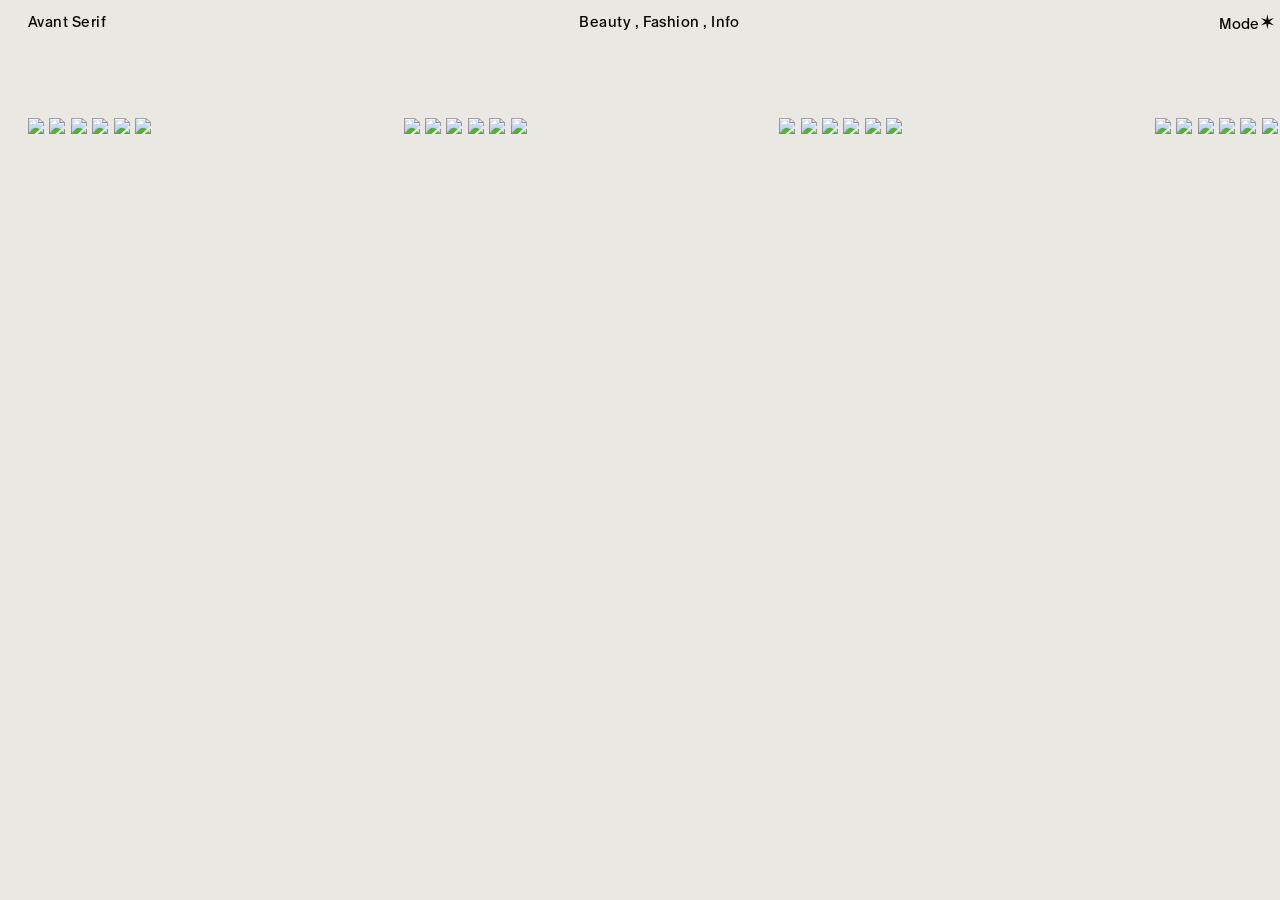
==== specimen/beauty/index.html @ 89e01b34 "Dec 17. 3:00 AM" ====
<!DOCTYPE html>
<html lang="en">
<head>
    <meta charset="UTF-8">
    <meta name="viewport" content="width=device-width, initial-scale=1.0">
    <title>Beauty</title>
    <link rel="stylesheet" type="text/css" href="style.css">
	<script defer src="script.js"></script>
</head>
<body>
    <div>
		<nav class="navigation">
			<div class="text-effect">
				<a href="/">Avant Serif</a>
			</div>
			<div>
				<span class="text-effect"><a href="/beauty/index.html">Beauty</a></span>
				,
				<span class="text-effect"><a href="/">Fashion</a></span>
				,
				<span class="text-effect"><a href="/info/">Info</a></span>
			</div>
			<div class="text-effect">
				<button onclick="myFunction()" class="button-deco text-effect" id="mode-toggle">Mode<span style="font-size: 20px">✶</span></button>
				<script>
					function myFunction() {
					   var element = document.body;
					   element.classList.toggle("dark-mode");
					}
					</script>
					</div>
		</nav>
    <!-- Photo Grid -->
<div class="row"> 
    <div class="column">
      <img src="/img/grid/1.jpg" style="width: 30%">
      <img src="/img/grid/2.jpg" style="width: 30%">
      <img src="/img/grid/3.jpg" style="width: 30%">
      <img src="/img/grid/4.jpg" style="width: 30%">
      <img src="/img/grid/5.jpg" style="width: 30%">
      <img src="/img/grid/6.jpg" style="width: 30%">
    </div>
    <div class="column">
        <img src="/img/grid/29.jpg" style="width: 30%">
        <img src="/img/grid/30.jpg" style="width: 30%">
        <img src="/img/grid/9.jpg" style="width: 30%">
        <img src="/img/grid/8.jpg" style="width: 30%">
        <img src="/img/grid/11.jpg" style="width: 30%">
        <img src="/img/grid/12.jpg" style="width: 30%">

    </div>  
    <div class="column">
        <img src="/img/grid/15.jpg" style="width: 30%">
        <img src="/img/grid/31.jpg" style="width: 30%">
        <img src="/img/grid/16.jpg" style="width: 30%">
        <img src="/img/grid/18.jpg" style="width: 30%">
        <img src="/img/grid/19.jpg" style="width: 30%">
        <img src="/img/grid/20.jpg" style="width: 30%">
    </div>
    <div class="column">
        <img src="/img/grid/22.jpg" style="width: 30%">
        <img src="/img/grid/23.jpg" style="width: 30%">
        <img src="/img/grid/24.jpg" style="width: 30%">
        <img src="/img/grid/32.jpg" style="width: 30%">
        <img src="/img/grid/26.jpg" style="width: 30%">
        <img src="/img/grid/27.jpg" style="width: 30%">
    </div>
  </div>
    </div>
</body>
</html>
---- specimen/beauty/style.css ----
@font-face{
	font-family: 'AvantGardeSerif';
	src: url('AvantGardeSerif.woff2') format('woff2');
	font-weight: 400;
}

@font-face{
  font-family: 'KMR';
  src: url('KMRMelangeGrotesk-Book.woff') format('woff');
}

@font-face {
  font-family: 'ABCMarist';
  src: url('ABCMarist-Regular-Trial.woff') format(woff);
}

@font-face {
  font-family: 'ABCMart_Italic';
  src: url('ABCMarist-RegularItalic-Trial.woff') format(woff);
}

body{
	/* this is the outermost element on your page*/
  box-sizing: border-box; /* 모든 요소에서 보더와 패딩을 포함하여 크기를 계산 */
  width: 100%; /* 가로 크기를 브라우저에 맞게 조정 */
  height: 100%;
	overflow: auto;
	line-height: 1.25;
	letter-spacing: .015em;
	word-spacing: .001em;
	background: #eae8e2;
	font-family: 'AvantGardeSerif';
	font-size: 30px;
	color: #6DDBE4;
}

/* Dark Mode 스타일 */
body.dark-mode {
  background-color: #211e1e;
  color: #cfcfcf;
}

body.dark-mode .button-deco {
  background-color: transparent;
  color: #cfcfcf;
}

body.dark-mode .navigation {
  color: #cfcfcf; /* 다크 모드 텍스트 색상 */
}

a {
    color: inherit; /* 부모 요소의 텍스트 색상 사용 */
    text-decoration: none; /* 밑줄 제거 */
}

.navigation{
    display: flex;
    justify-content: space-between;
    align-items: center;
    width: 98%;
    position: fixed;
    padding: 0 20px;
    font-family: 'KMR';
    font-size: 15px;
    color: #000000;
    z-index: 500; /* 텍스트를 더 위에 위치 */
}
  
.button-deco{ 
    cursor: pointer;
    background-color: transparent;
    border: none;
    font-family: 'KMR';
    font-size: 15px;
    color: #000;
}

/* .row 컨테이너 */
.row {
    display: flex;
    flex-wrap: wrap;
    padding: 0 5px;
    justify-content: center;
    width: 100%;
    align-items: flex-start;  /* 모든 아이템을 상단 정렬 */
    justify-content: space-between;
  }
  
  /* .column 각 열의 스타일 */
  .column {
    flex: wrap;
    padding: 110px 15px;
  }
  
  /* 이미지 스타일 */
  .column img {
    width: 100%;  /* 이미지가 부모 요소에 맞게 확장 */
    max-width: 359px;
    height: auto;  /* 이미지 비율 유지 */
    vertical-align: top;  /* 모든 이미지를 위쪽으로 정렬 */
    margin-top: 0;  /* 첫 번째 이미지의 margin-top을 제거하여 시작 높이를 맞춤 */
    margin-bottom: 30px;
  }

  .column img:last-child {
    margin-bottom: 0;
  }
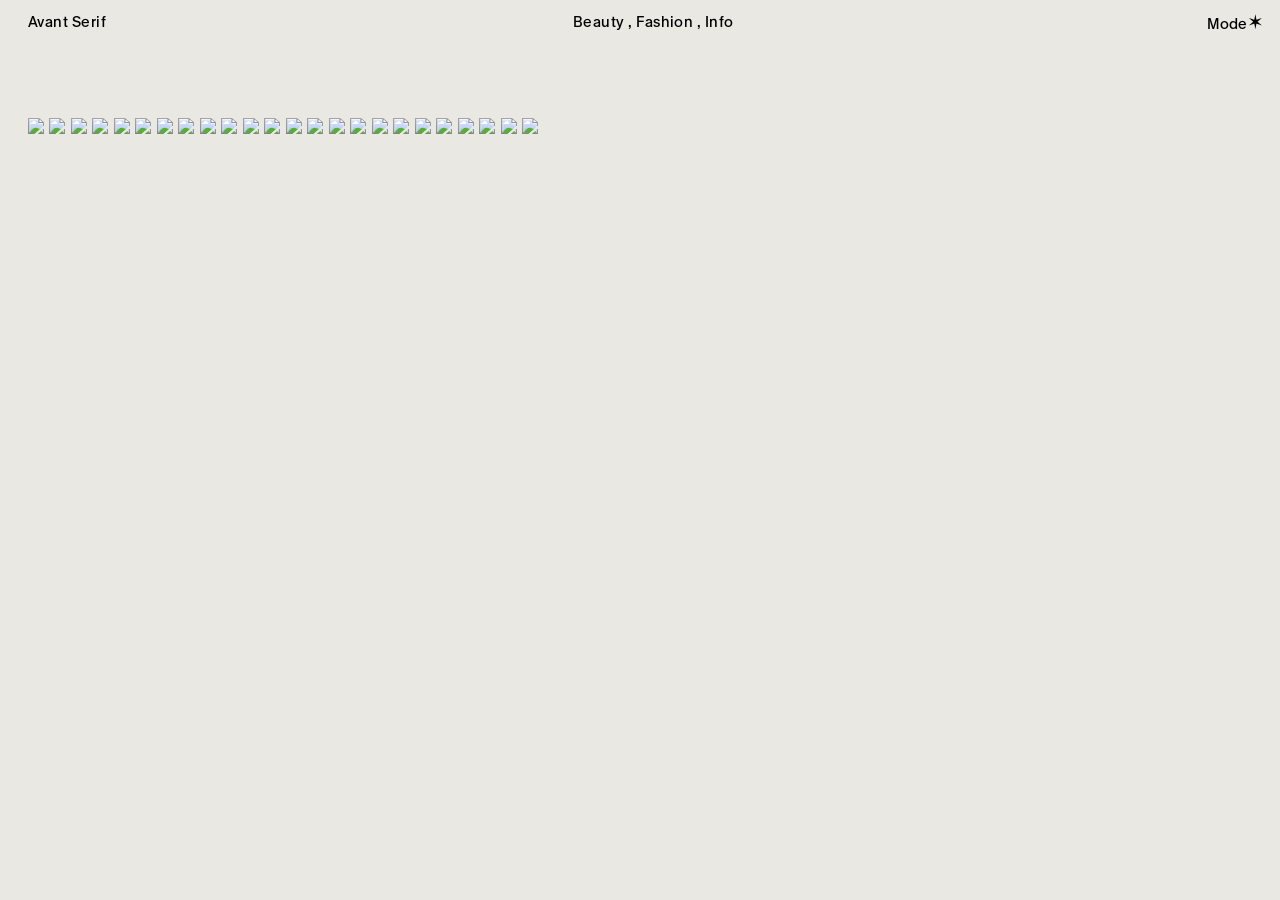
==== commit 8f57bf22: "Dec 17 3:42" ====
--- a/specimen/beauty/index.html
+++ b/specimen/beauty/index.html
@@ -18,7 +18,7 @@
 				,
 				<span class="text-effect"><a href="/">Fashion</a></span>
 				,
-				<span class="text-effect"><a href="/info/">Info</a></span>
+				<span class="text-effect"><a href="/info/index.html">Info</a></span>
 			</div>
 			<div class="text-effect">
 				<button onclick="myFunction()" class="button-deco text-effect" id="mode-toggle">Mode<span style="font-size: 20px">✶</span></button>
@@ -39,31 +39,24 @@
       <img src="/img/grid/4.jpg" style="width: 30%">
       <img src="/img/grid/5.jpg" style="width: 30%">
       <img src="/img/grid/6.jpg" style="width: 30%">
-    </div>
-    <div class="column">
-        <img src="/img/grid/29.jpg" style="width: 30%">
-        <img src="/img/grid/30.jpg" style="width: 30%">
-        <img src="/img/grid/9.jpg" style="width: 30%">
-        <img src="/img/grid/8.jpg" style="width: 30%">
-        <img src="/img/grid/11.jpg" style="width: 30%">
-        <img src="/img/grid/12.jpg" style="width: 30%">
-
-    </div>  
-    <div class="column">
-        <img src="/img/grid/15.jpg" style="width: 30%">
-        <img src="/img/grid/31.jpg" style="width: 30%">
-        <img src="/img/grid/16.jpg" style="width: 30%">
-        <img src="/img/grid/18.jpg" style="width: 30%">
-        <img src="/img/grid/19.jpg" style="width: 30%">
-        <img src="/img/grid/20.jpg" style="width: 30%">
-    </div>
-    <div class="column">
-        <img src="/img/grid/22.jpg" style="width: 30%">
-        <img src="/img/grid/23.jpg" style="width: 30%">
-        <img src="/img/grid/24.jpg" style="width: 30%">
-        <img src="/img/grid/32.jpg" style="width: 30%">
-        <img src="/img/grid/26.jpg" style="width: 30%">
-        <img src="/img/grid/27.jpg" style="width: 30%">
+      <img src="/img/grid/29.jpg" style="width: 30%">
+      <img src="/img/grid/30.jpg" style="width: 30%">
+      <img src="/img/grid/9.jpg" style="width: 30%">
+      <img src="/img/grid/8.jpg" style="width: 30%">
+      <img src="/img/grid/11.jpg" style="width: 30%">
+      <img src="/img/grid/12.jpg" style="width: 30%">
+      <img src="/img/grid/15.jpg" style="width: 30%">
+      <img src="/img/grid/31.jpg" style="width: 30%">
+      <img src="/img/grid/16.jpg" style="width: 30%">
+      <img src="/img/grid/18.jpg" style="width: 30%">
+      <img src="/img/grid/19.jpg" style="width: 30%">
+      <img src="/img/grid/20.jpg" style="width: 30%">
+      <img src="/img/grid/22.jpg" style="width: 30%">
+      <img src="/img/grid/23.jpg" style="width: 30%">
+      <img src="/img/grid/24.jpg" style="width: 30%">
+      <img src="/img/grid/32.jpg" style="width: 30%">
+      <img src="/img/grid/26.jpg" style="width: 30%">
+      <img src="/img/grid/27.jpg" style="width: 30%">
     </div>
   </div>
     </div>
--- a/specimen/beauty/style.css
+++ b/specimen/beauty/style.css
@@ -58,7 +58,7 @@
     display: flex;
     justify-content: space-between;
     align-items: center;
-    width: 98%;
+    width: 97%;
     position: fixed;
     padding: 0 20px;
     font-family: 'KMR';
@@ -74,6 +74,11 @@
     font-family: 'KMR';
     font-size: 15px;
     color: #000;
+}
+
+.text-effect:hover{
+  font-family: 'ABCMarist';
+  font-size: 16px;
 }
 
 /* .row 컨테이너 */
